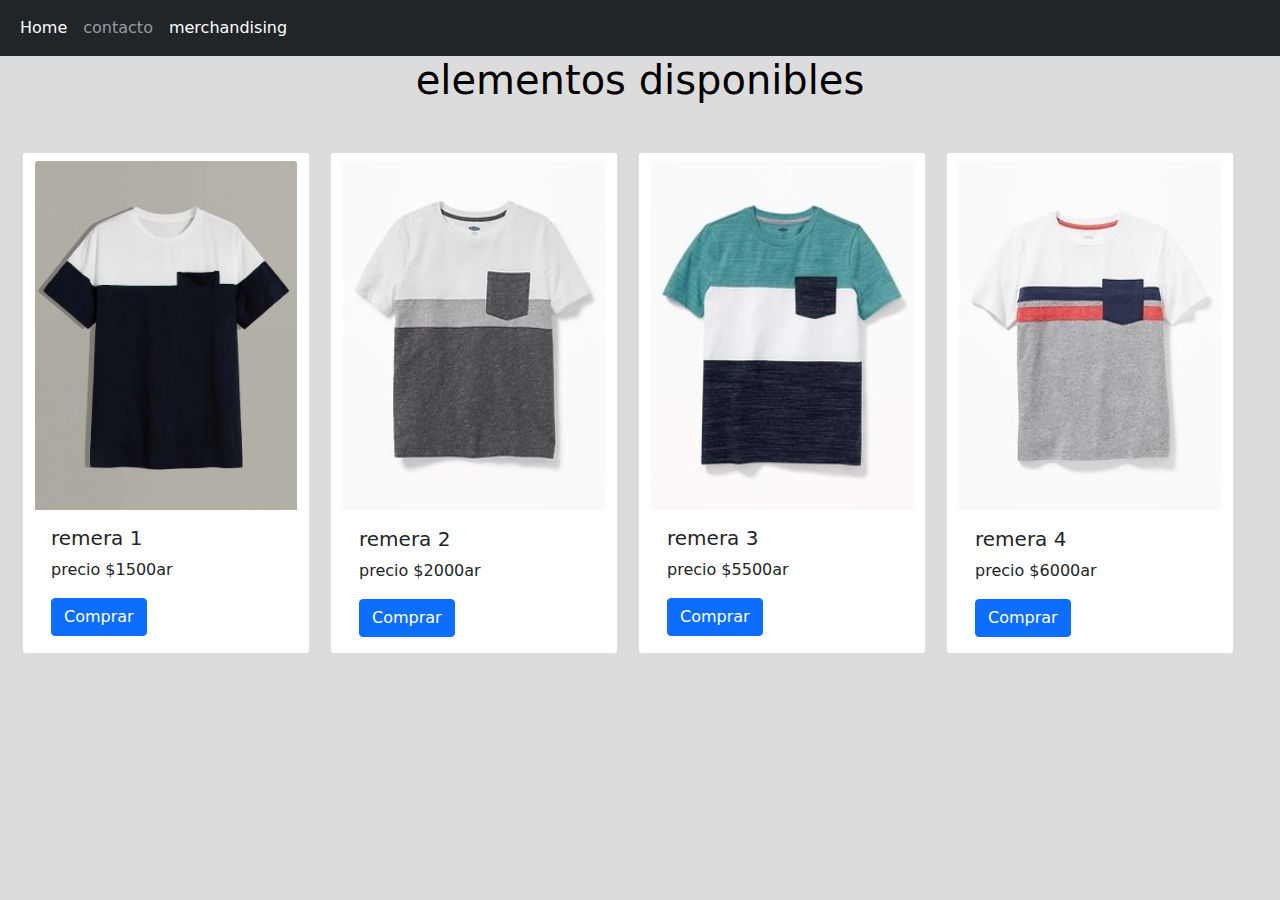
==== pages/merchandising.html @ c215fa74 "agregando objetos js" ====
<!DOCTYPE html>
<html lang="en">
<head>
    <meta charset="UTF-8">
    <meta http-equiv="X-UA-Compatible" content="IE=edge">
    <meta name="viewport" content="width=device-width, initial-scale=1.0">
    <link rel="stylesheet" href="../bootstrap-5.1.3-dist/css/bootstrap.min.css">
    <link rel="stylesheet" href="../css/styles.css">
    <title>Document</title>
</head>
<body>

    <header>
        <nav class="navbar navbar-expand-lg navbar-dark bg-dark">
          <div class="container-fluid">
            <button class="navbar-toggler" type="button" data-bs-toggle="collapse" data-bs-target="#navbarNav" aria-controls="navbarNav" aria-expanded="false" aria-label="Toggle navigation">
                  <span class="navbar-toggler-icon"></span>
            </button>
                <div class="collapse navbar-collapse" id="navbarNav">
                  <ul class="navbar-nav">
                    <li class="nav-item">
                      <a class="nav-link active" aria-current="page" href="../index.html">Home</a>
                    </li>
                    <li class="nav-item">
                      <a class="nav-link" href="contacto.html">contacto</a>
                    </li>
                    <li class="nav-item">
                      <a class="nav-link active" href="merchandising.html">merchandising</a>
                    </li>
                  </ul>
                </div>
              </div>
            </nav>
    </header>


    <section>
      
        <h1 class="text-center">elementos disponibles</h1>
  
        <div class="container-fluid row justify-content-center justify-content-around mt-5"> 
  
        <div class="card" style="width: 18rem;">
          <img src="../img/remera1.jpg" class="card-img-top mt-2" alt="...">
          <div class="card-body">
            <h5 class="card-title">remera 1</h5>
            <p class="card-text">precio $1500ar</p>
            <button id="ticket1" class="btn btn-primary">Comprar</button>
          </div>
        </div>
  
        <div class="card" style="width: 18rem;">
          <img src="../img/remera2.jpg" class="card-img-top mt-2" alt="...">
          <div class="card-body">
            <h5 class="card-title">remera 2</h5>
            <p class="card-text">precio $2000ar</p>
            <button id="ticket2" class="btn btn-primary">Comprar</button>
          </div>
        </div>
  
        <div class="card" style="width: 18rem;">
          <img src="../img/remera3.jpg" class="card-img-top mt-2" alt="...">
          <div class="card-body">
            <h5 class="card-title">remera 3</h5>
            <p class="card-text">precio $5500ar</p>
            <button id="ticket3" class="btn btn-primary">Comprar</button>
          </div>
        </div>
  
        <div class="card" style="width: 18rem;">
          <img src="../img/remera4.jpg" class="card-img-top mt-2" alt="...">
          <div class="card-body">
            <h5 class="card-title">remera 4</h5>
            <p class="card-text">precio $6000ar</p>
            <button id="ticket4" class="btn btn-primary">Comprar</button>
          </div>
        </div>
  
    </section>
















<script src="../main.js"></script>   
    
</body>
</html>
---- css/styles.css ----
body{
    background-color:gainsboro;
}
h1{
    color: black;
}
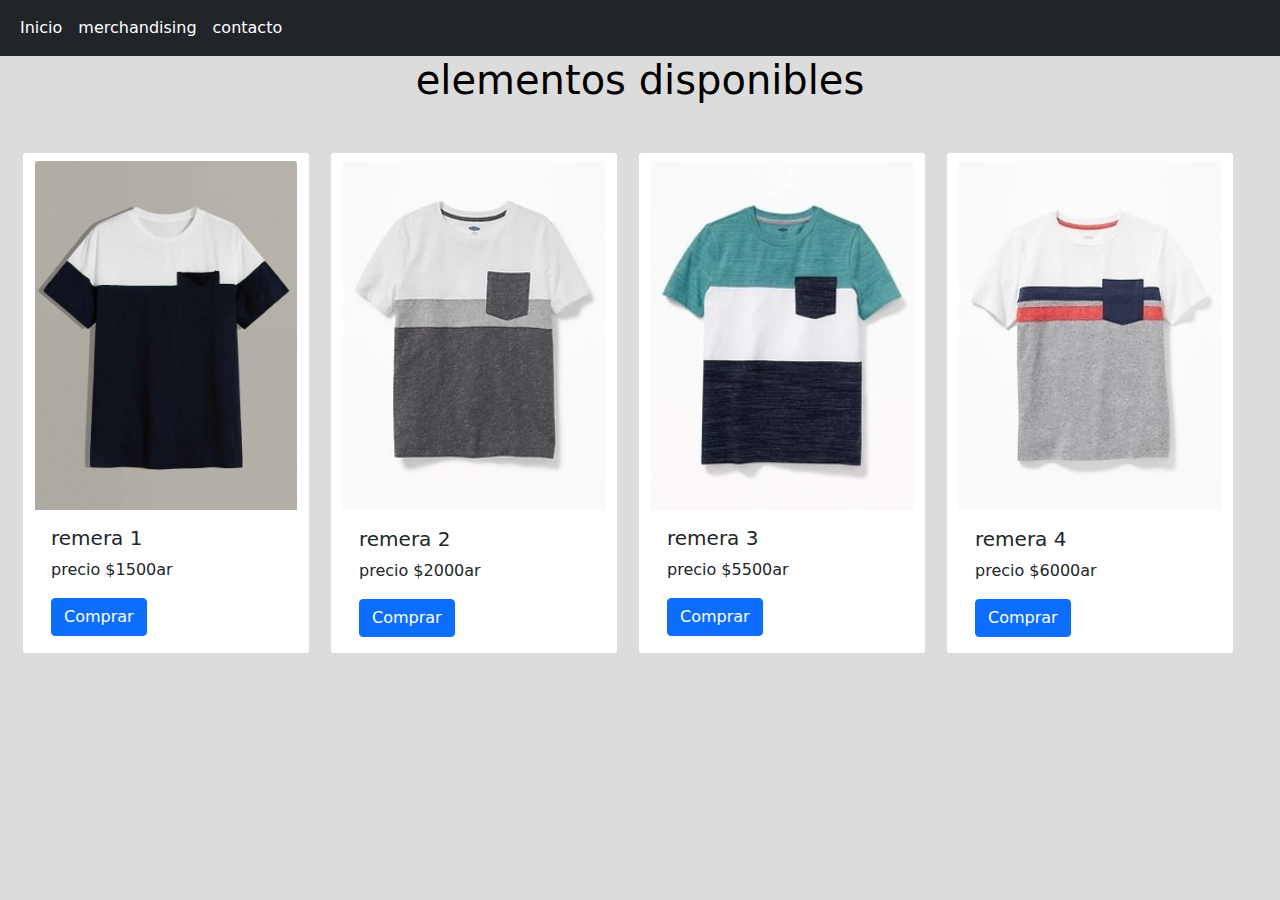
==== commit 82a3a95c: "agregando form para validad" ====
--- a/pages/merchandising.html
+++ b/pages/merchandising.html
@@ -19,13 +19,13 @@
                 <div class="collapse navbar-collapse" id="navbarNav">
                   <ul class="navbar-nav">
                     <li class="nav-item">
-                      <a class="nav-link active" aria-current="page" href="../index.html">Home</a>
-                    </li>
-                    <li class="nav-item">
-                      <a class="nav-link" href="contacto.html">contacto</a>
+                      <a class="nav-link active" aria-current="page" href="../index.html">Inicio</a>
                     </li>
                     <li class="nav-item">
                       <a class="nav-link active" href="merchandising.html">merchandising</a>
+                    </li>
+                    <li class="nav-item">
+                      <a class="nav-link active" href="contacto.html">contacto</a>
                     </li>
                   </ul>
                 </div>
@@ -78,21 +78,7 @@
   
     </section>
 
-
-
-
-
-
-
-
-
-
-
-
-
-
-
-
+    <script src="../bootstrap-5.1.3-dist/js/bootstrap.min.js"></script>
 <script src="../main.js"></script>   
     
 </body>
--- a/css/styles.css
+++ b/css/styles.css
@@ -3,4 +3,14 @@
 }
 h1{
     color: black;
+}
+
+#formulario{
+    display: flex;
+    flex-direction: column;
+    justify-content: center;
+    align-items: center;
+    background-color: bisque;
+    border-style: groove;
+    margin: 0 550px;
 }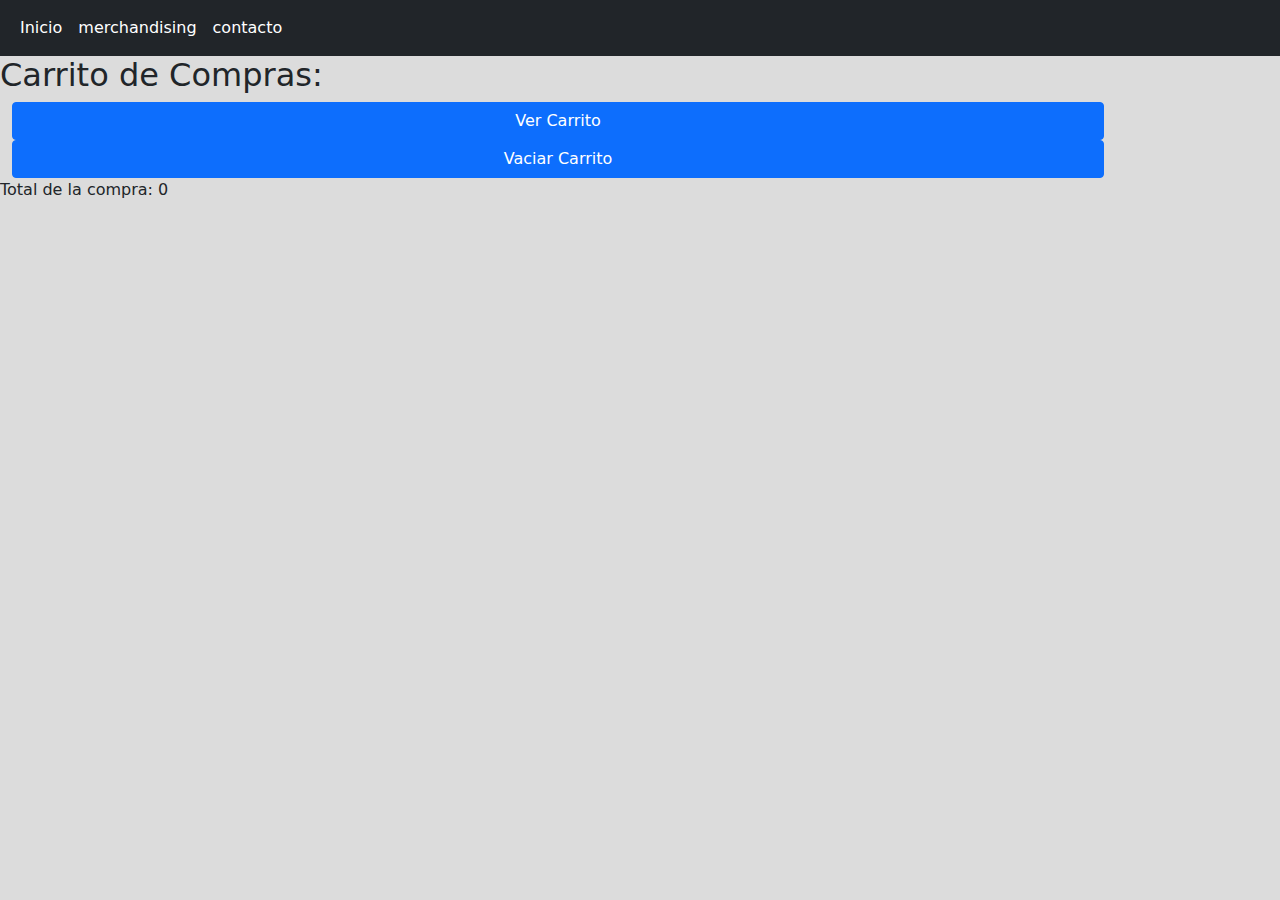
==== commit aa4685cc: "añadiendo cards dinamicas" ====
--- a/pages/merchandising.html
+++ b/pages/merchandising.html
@@ -33,40 +33,22 @@
             </nav>
     </header>
 
+    
+  <div id="cpntenedor-remeras" class="container">
 
-    <section>
-      
-        <h1 class="text-center">elementos disponibles</h1>
-  
-        <div class="container-fluid row justify-content-center justify-content-around mt-5"> 
-  
-        <div class="card" style="width: 18rem;">
-          <img src="../img/remera1.jpg" class="card-img-top mt-2" alt="...">
-          <div class="card-body">
-            <h5 class="card-title">remera 1</h5>
-            <p class="card-text">precio $1500ar</p>
-            <button id="ticket1" class="btn btn-primary">Comprar</button>
-          </div>
-        </div>
-  
-        <div class="card" style="width: 18rem;">
-          <img src="../img/remera2.jpg" class="card-img-top mt-2" alt="...">
-          <div class="card-body">
-            <h5 class="card-title">remera 2</h5>
-            <p class="card-text">precio $2000ar</p>
-            <button id="ticket2" class="btn btn-primary">Comprar</button>
-          </div>
-        </div>
-  
-        <div class="card" style="width: 18rem;">
-          <img src="../img/remera3.jpg" class="card-img-top mt-2" alt="...">
-          <div class="card-body">
-            <h5 class="card-title">remera 3</h5>
-            <p class="card-text">precio $5500ar</p>
-            <button id="ticket3" class="btn btn-primary">Comprar</button>
-          </div>
-        </div>
-  
+
+  </div>
+
+  <h2>Carrito de Compras:</h2>
+            <ul id="carrito" class="list-group">
+              <div class="row container"> 
+              <button class="btn btn-primary" id="verCarrito">Ver Carrito</button>
+              <button class="btn btn-primary" id="vaciarCarrito">Vaciar Carrito</button>
+            </div>
+            <p class="text-right">Total de la compra: <span id="totalCompra">0</span></p>
+              <div class="row py-3" id="contenedorCarrito"></div>
+            </ul>
+<!-- 
         <div class="card" style="width: 18rem;">
           <img src="../img/remera4.jpg" class="card-img-top mt-2" alt="...">
           <div class="card-body">
@@ -75,8 +57,8 @@
             <button id="ticket4" class="btn btn-primary">Comprar</button>
           </div>
         </div>
-  
-    </section>
+  -->
+
 
     <script src="../bootstrap-5.1.3-dist/js/bootstrap.min.js"></script>
 <script src="../main.js"></script>   
--- a/css/styles.css
+++ b/css/styles.css
@@ -1,16 +1,137 @@
+* { 
+    margin: 0;
+    padding: 0;
+    box-sizing: border-box;
+}
+
 body{
     background-color:gainsboro;
+    min-height: 100vh;
 }
 h1{
     color: black;
 }
 
 #formulario{
-    display: flex;
+    display:flex;
     flex-direction: column;
     justify-content: center;
     align-items: center;
     background-color: bisque;
     border-style: groove;
-    margin: 0 550px;
+    margin: 0 500px 500px;
+    padding: 10px 15px;
+}
+
+#formulario{
+    display:flex;
+    flex-direction: column;
+    justify-content: center;
+    align-items: center;
+    background-color: bisque;
+    border-style: groove;
+    margin: 0 500px 500px;
+    padding: 10px 15px;
+}
+
+#formulario2{
+    display:flex;
+    flex-direction: column;
+    justify-content: center;
+    align-items: center;
+    background-color: bisque;
+    border-style: groove;
+    margin: 0 500px 500px;
+    padding: 10px 15px;
+}
+
+#formulario3{
+    display:flex;
+    flex-direction: column;
+    justify-content: center;
+    align-items: center;
+    background-color: bisque;
+    border-style: groove;
+    margin: 0 500px 500px;
+    padding: 10px 15px;
+}
+
+#formulario4{
+    display:flex;
+    flex-direction: column;
+    justify-content: center;
+    align-items: center;
+    background-color: bisque;
+    border-style: groove;
+    margin: 0 500px 500px;
+    padding: 10px 15px;
+}
+
+.boton-cerrar{
+    float: inline-end;
+    right: 0;
+    cursor: pointer;
+    border-radius: 10%;
+    border-color: black;
+    border-style: groove;
+    border-width: 1px;
+
+}
+
+.modal{ 
+    visibility: hidden;
+    opacity: 0;
+}
+
+.modal:active { 
+    visibility: visible; 
+   opacity: 1;
+    z-index: 1200;
+    margin: 20 0;
+
+
+}
+/*
+
+.imagen-entrada{
+    width: 350px;
+    height: 250px;
+}
+
+
+.card-body{
+    display: flex;
+    justify-content: center;
+    align-items: center;
+    gap: 50px;
+}
+.card{
+    display: flex;
+    justify-content: center;
+
+
+}
+/*
+.contenedor{
+    display: flex;
+    justify-content: center;
+    align-items: center;
+    gap: 50px;
+    flex-direction: row;
+    flex-wrap: wrap;
+}
+/*
+.card{
+    gap: 50px;
+    width: 350px;
+    height: 250px;
+}*/
+
+.img{
+    height: 150px;
+    width: 200px;
+}
+
+nav{
+    justify-content: space-between;
 }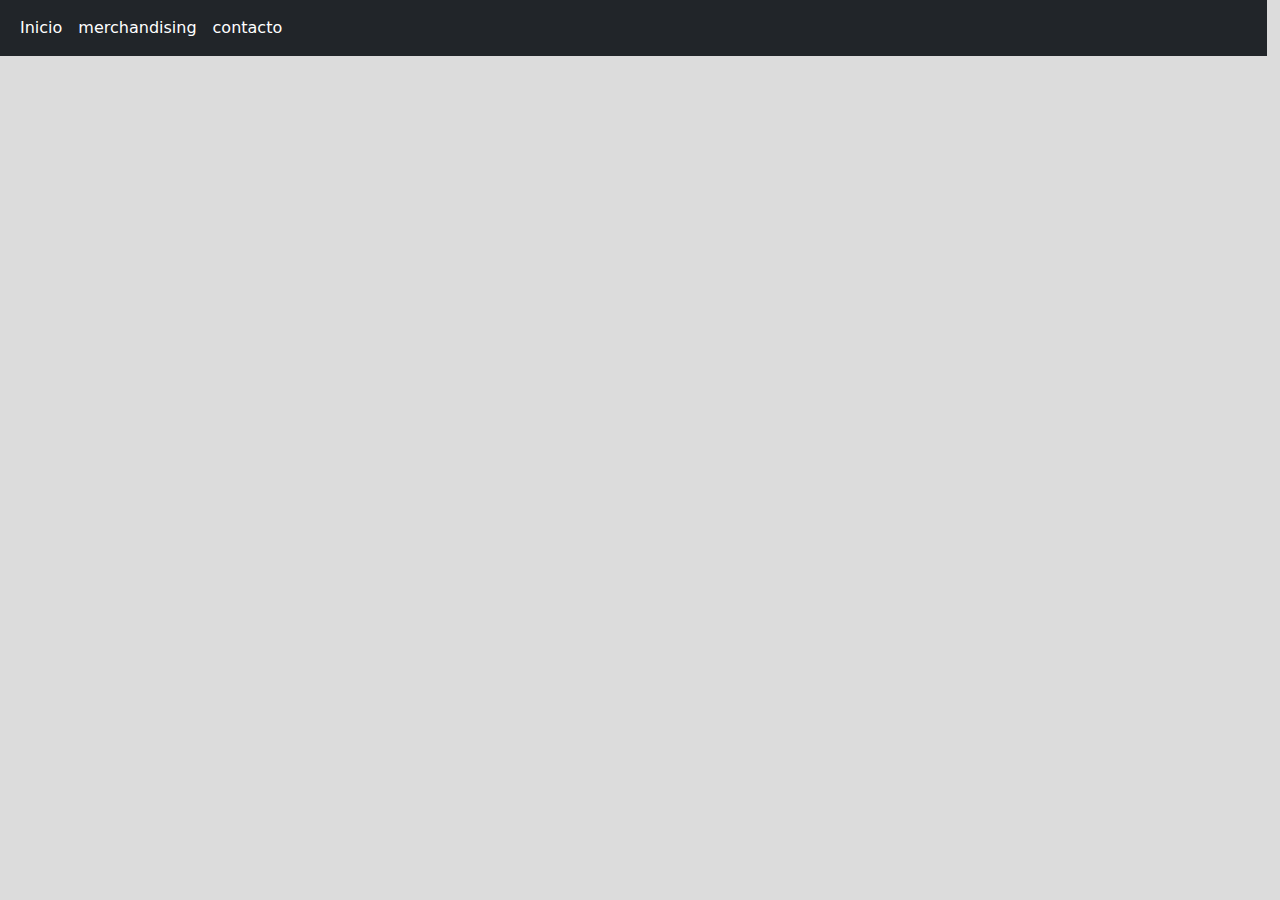
==== commit fc68b0f5: "problema de carrito" ====
--- a/pages/merchandising.html
+++ b/pages/merchandising.html
@@ -33,8 +33,8 @@
             </nav>
     </header>
 
-    
-  <div id="cpntenedor-remeras" class="container">
+    <!-- 
+  <div id="contenedor-remeras" class="container">
 
 
   </div>
@@ -61,7 +61,7 @@
 
 
     <script src="../bootstrap-5.1.3-dist/js/bootstrap.min.js"></script>
-<script src="../main.js"></script>   
+<script src="../js/merchandising.js"></script>   
     
 </body>
 </html>--- a/css/styles.css
+++ b/css/styles.css
@@ -2,6 +2,10 @@
     margin: 0;
     padding: 0;
     box-sizing: border-box;
+}
+
+html{
+    height: 100%;
 }
 
 body{
@@ -22,51 +26,7 @@
     margin: 0 500px 500px;
     padding: 10px 15px;
 }
-
-#formulario{
-    display:flex;
-    flex-direction: column;
-    justify-content: center;
-    align-items: center;
-    background-color: bisque;
-    border-style: groove;
-    margin: 0 500px 500px;
-    padding: 10px 15px;
-}
-
-#formulario2{
-    display:flex;
-    flex-direction: column;
-    justify-content: center;
-    align-items: center;
-    background-color: bisque;
-    border-style: groove;
-    margin: 0 500px 500px;
-    padding: 10px 15px;
-}
-
-#formulario3{
-    display:flex;
-    flex-direction: column;
-    justify-content: center;
-    align-items: center;
-    background-color: bisque;
-    border-style: groove;
-    margin: 0 500px 500px;
-    padding: 10px 15px;
-}
-
-#formulario4{
-    display:flex;
-    flex-direction: column;
-    justify-content: center;
-    align-items: center;
-    background-color: bisque;
-    border-style: groove;
-    margin: 0 500px 500px;
-    padding: 10px 15px;
-}
-
+/*
 .boton-cerrar{
     float: inline-end;
     right: 0;
@@ -77,7 +37,7 @@
     border-width: 1px;
 
 }
-
+*/
 .modal{ 
     visibility: hidden;
     opacity: 0;
@@ -134,4 +94,5 @@
 
 nav{
     justify-content: space-between;
+    width: 99%;
 }